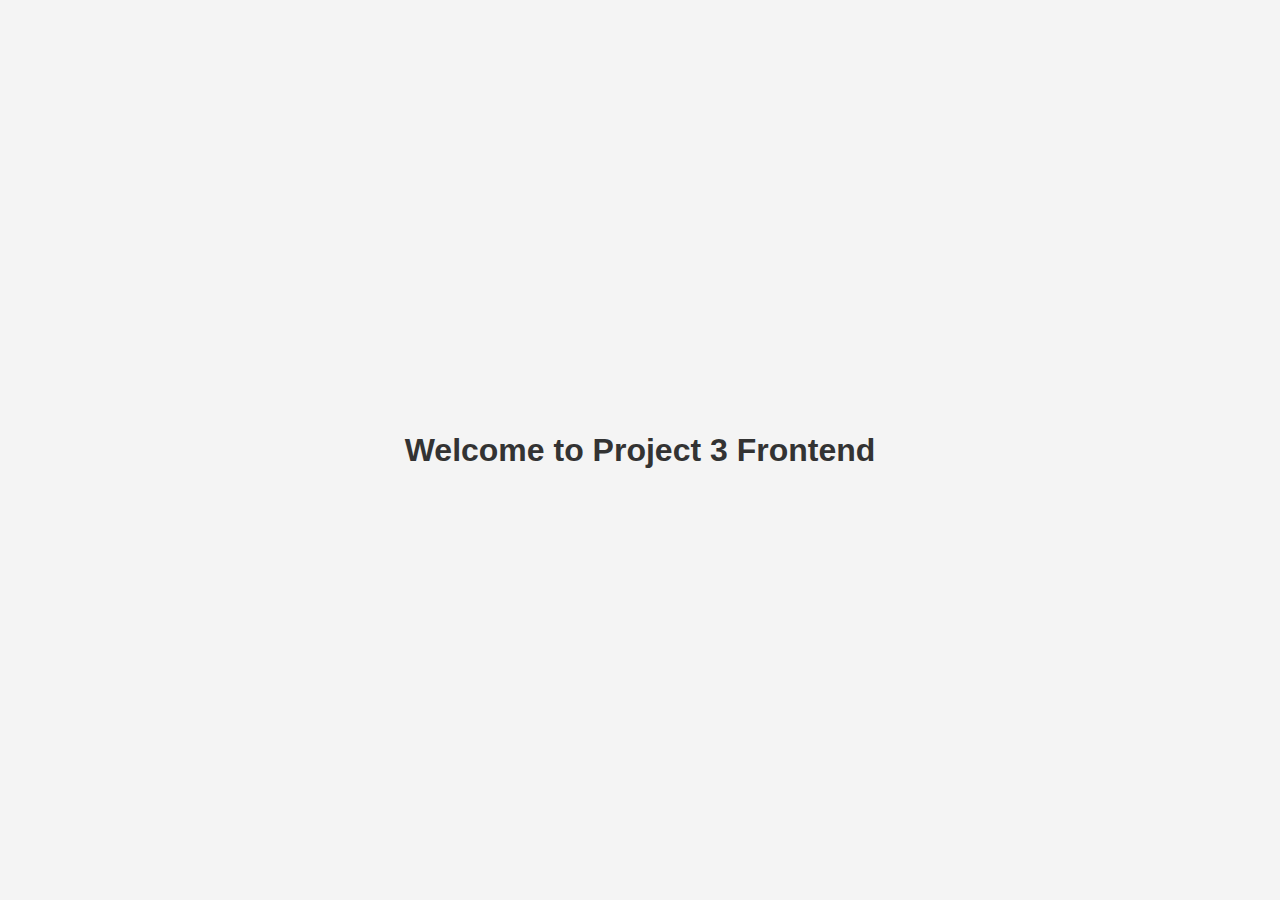
==== src/index.html @ 502c0b2d "initial commit with basic project structure" ====
<!DOCTYPE html>
<html lang="en">
<head>
    <meta charset="UTF-8">
    <meta name="viewport" content="width=device-width, initial-scale=1.0">
    <title>Project 3 Frontend</title>
    <link rel="stylesheet" href="css/01-style.css">
</head>
<body>
    <h1>Welcome to Project 3 Frontend</h1>
    <script src="js/01-script.css"></script>
</body>
</html>
---- src/css/01-style.css ----
body {
    font-family: Arial, sans-serif;
    background-color: #f4f4f4;
    margin: 0;
    padding: 0;
    display: flex;
    justify-content: center;
    align-items: center;
    height: 100vh;
}

h1 {
    color: #333;
}
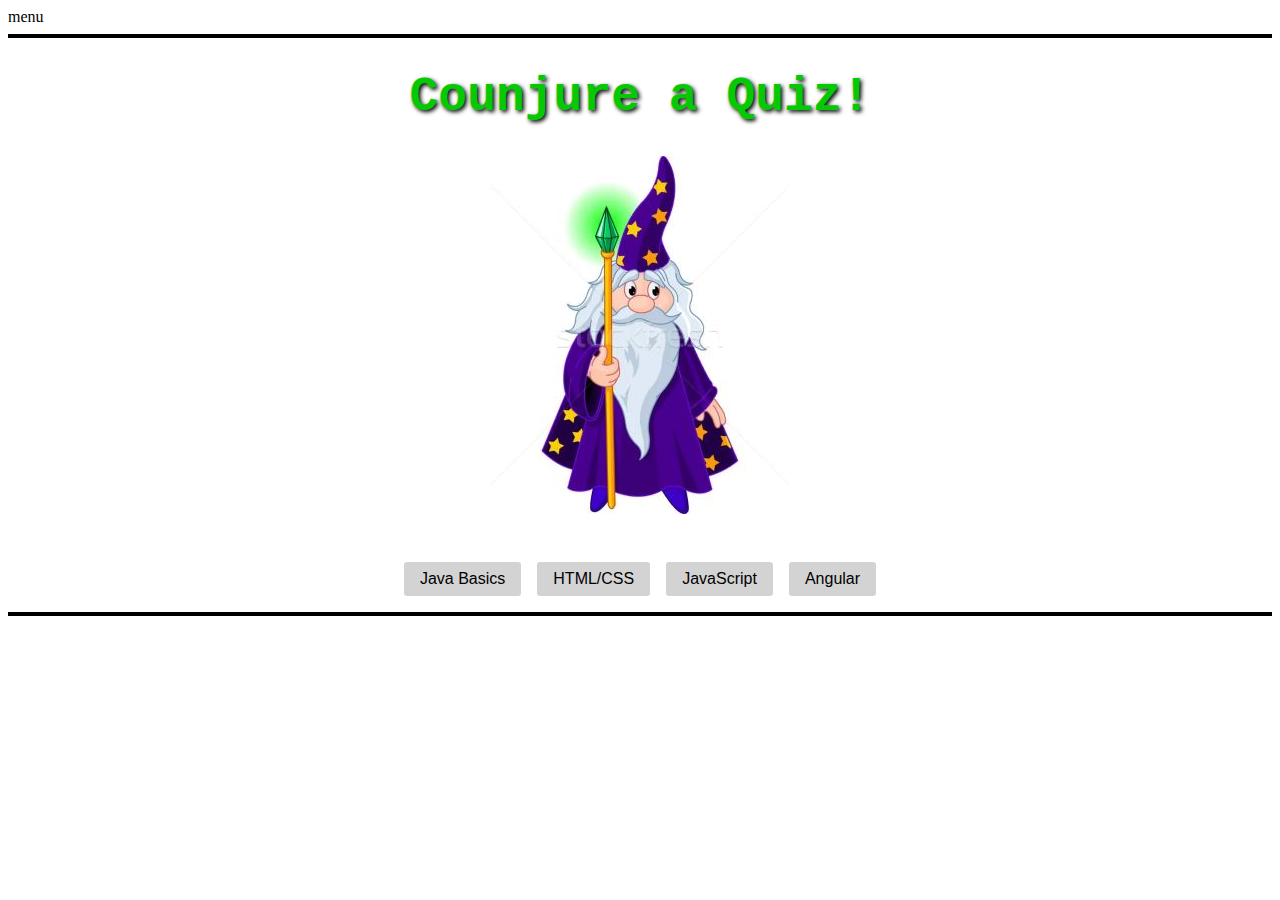
==== commit a67bb6c1: "continuing to implement endpoint fetch logic" ====
--- a/src/index.html
+++ b/src/index.html
@@ -3,11 +3,28 @@
 <head>
     <meta charset="UTF-8">
     <meta name="viewport" content="width=device-width, initial-scale=1.0">
-    <title>Project 3 Frontend</title>
-    <link rel="stylesheet" href="css/01-style.css">
+    <title>Quiz Sorcerer</title>
+    <link rel="stylesheet" href="css/02-styles.css">
+    <script src="js/01-script.js" defer></script>
 </head>
 <body>
-    <h1>Welcome to Project 3 Frontend</h1>
-    <script src="js/01-script.css"></script>
+    <header>
+        menu
+    </header>
+    <hr>
+    <h1>Counjure a Quiz!</h1>
+    <span id="logo">
+    
+            <img src="images/wizard-with-staff.jpg" alt="Java Logo" ;">
+        
+    </span>
+    <br><br>
+    <div class="select">
+        <button class="quiz-topic" data-quizId="Java Basics">Java Basics</button> <!-- custom data attribute -->
+        <button class="quiz-topic" data-quizId="HTML/CSS">HTML/CSS</button>
+        <button class="quiz-topic" data-quizId="JavaScript">JavaScript</button>
+        <button class="quiz-topic" data-quizId="Angular">Angular</button>
+    </div>
+    <hr>
 </body>
-</html>+</html>
--- a/src/css/02-styles.css
+++ b/src/css/02-styles.css
@@ -0,0 +1,76 @@
+
+/* body {
+    background-color: rgb(240, 210, 231);
+} */
+
+
+hr {
+    border: 2px solid black;
+}
+
+h1 {
+    text-align: center;
+    font-family: 'Courier New', Courier, monospace;
+    font-weight: bold;
+    font-size: 3rem;
+    color: #06c906;
+    text-shadow: 2px 2px 4px #000000;
+}
+
+#logo{
+   text-align: center;
+    display: block; margin: 0 auto;
+}
+
+
+.select{
+    text-align: center;
+    display: flex;
+    flex-wrap: wrap;
+    justify-content: center;
+    
+    button{
+        margin: 0.5rem;
+        padding: 0.5rem 1rem;
+        font-size: 1rem;
+        border: none;
+        border-radius: 3px;
+        background-color: lightgray;
+        color: black;
+        cursor: pointer;
+    }
+    
+      
+}
+
+.select button:hover {
+    background-color: lightblue;
+}
+
+#quizSpecs{
+    text-align: center;
+}
+
+#submit{
+    text-align: center;
+    display: flex;
+    flex-wrap: wrap;
+    justify-content: center;
+    /* You can nest these so they apply to just the button and not the div!? */
+    button{ 
+        margin: 0.5rem;
+        padding: 0.5rem 1rem;
+        font-size: 1rem;
+        border: none;
+        border-radius: 3px;
+        background-color: lightgray;
+        color: black;
+        cursor: pointer;
+    }
+    
+      
+}
+
+#submit button:hover {
+    background-color: lightblue;
+}
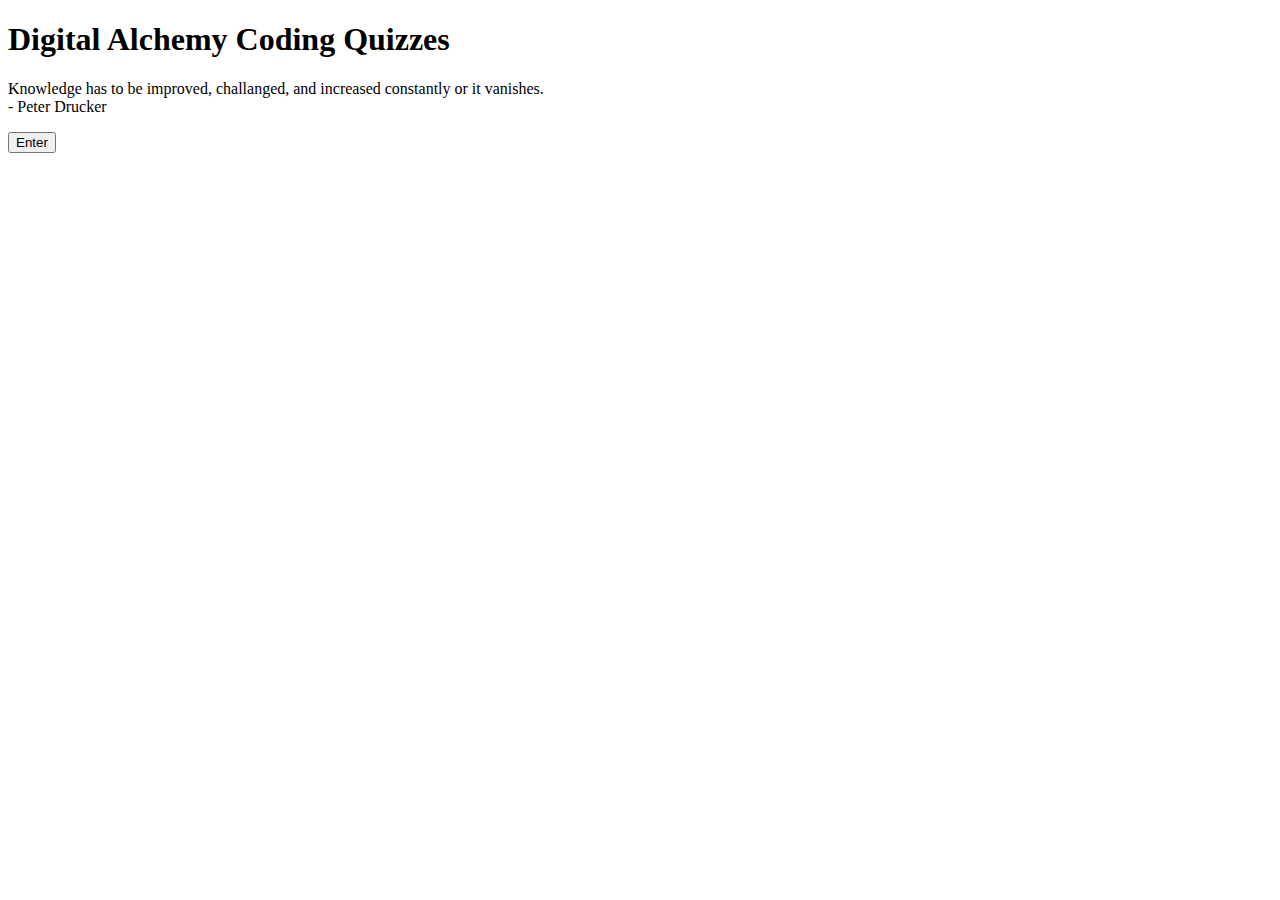
==== commit 9ec700e1: "fixed endpoints for quiz ID and added results page template" ====
--- a/src/index.html
+++ b/src/index.html
@@ -4,27 +4,25 @@
     <meta charset="UTF-8">
     <meta name="viewport" content="width=device-width, initial-scale=1.0">
     <title>Quiz Sorcerer</title>
-    <link rel="stylesheet" href="css/02-styles.css">
-    <script src="js/01-script.js" defer></script>
+    <link rel="stylesheet" href="css/02-style.css">
+    <script src="js/02-script.js" defer></script>
 </head>
 <body>
     <header>
-        menu
+        <div class="logo">
+            <h1>Digital Alchemy Coding Quizzes</h1>
+        </div>
     </header>
-    <hr>
-    <h1>Counjure a Quiz!</h1>
-    <span id="logo">
-    
-            <img src="images/wizard-with-staff.jpg" alt="Java Logo" ;">
-        
-    </span>
-    <br><br>
-    <div class="select">
-        <button class="quiz-topic" data-quizId="Java Basics">Java Basics</button> <!-- custom data attribute -->
-        <button class="quiz-topic" data-quizId="HTML/CSS">HTML/CSS</button>
-        <button class="quiz-topic" data-quizId="JavaScript">JavaScript</button>
-        <button class="quiz-topic" data-quizId="Angular">Angular</button>
+    <div class="quote">
+        <p>Knowledge has to be improved, challanged, and increased constantly or it vanishes.
+            <br> - Peter Drucker
+        </p>
     </div>
-    <hr>
+<main>
+    <div class="quiz-buttons">
+      <div class="quiz-button">
+        <button onclick="window.location.href='selection.html'">Enter</button>
+      </div>
+      </div>
+    </main>
 </body>
-</html>
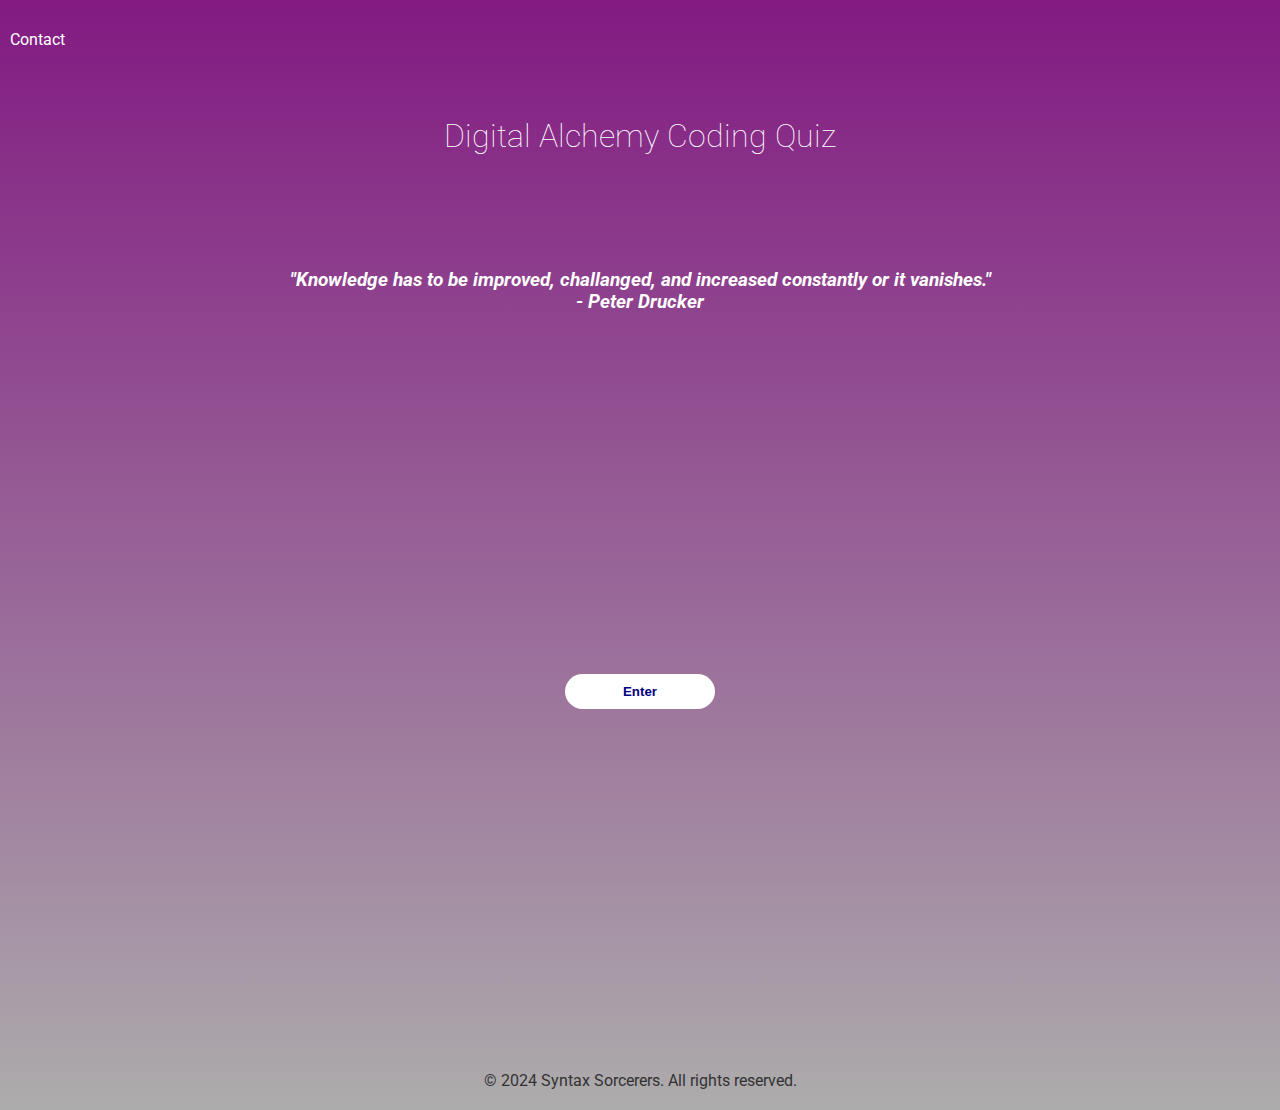
==== commit 31b66058: "MVP acheived. Reuslts logic added and functional" ====
--- a/src/index.html
+++ b/src/index.html
@@ -4,19 +4,23 @@
     <meta charset="UTF-8">
     <meta name="viewport" content="width=device-width, initial-scale=1.0">
     <title>Quiz Sorcerer</title>
-    <link rel="stylesheet" href="css/02-style.css">
-    <script src="js/02-script.js" defer></script>
+    <link rel="stylesheet" href="css/02-styles.css">
+    
 </head>
 <body>
     <header>
-        <div class="logo">
-            <h1>Digital Alchemy Coding Quizzes</h1>
-        </div>
+                <nav id="nav"a href="index.html">Contact</a></nav>   
     </header>
+    
+    <br><br>
+    <div class="logo">
+        <h1>Digital Alchemy Coding Quiz</h1>
+    </div>
+    <br><br><br><br><br>
     <div class="quote">
-        <p>Knowledge has to be improved, challanged, and increased constantly or it vanishes.
+        <h3>"Knowledge has to be improved, challanged, and increased constantly or it vanishes."
             <br> - Peter Drucker
-        </p>
+        </h3>
     </div>
 <main>
     <div class="quiz-buttons">
@@ -25,4 +29,8 @@
       </div>
       </div>
     </main>
-</body>
+    <footer>
+        <p>&copy; 2024 Syntax Sorcerers. All rights reserved.</p>
+      </footer>
+    </body>
+    </html>--- a/src/css/02-styles.css
+++ b/src/css/02-styles.css
@@ -0,0 +1,185 @@
+/* added by mike */
+
+/* Importing the Roboto font from Google Fonts */
+@import url('https://fonts.googleapis.com/css2?family=Roboto:wght@400;500;700&display=swap');
+
+
+body, h1, h2, h4, h5, h6, p, table {
+    margin: 0;
+    padding: 0;
+    font-family: 'Roboto', sans-serif;
+    color: #333;
+        
+}
+
+#quiz-length {
+    color: white;
+    text-align: center;
+
+}
+
+
+
+body {
+    background: linear-gradient(to bottom, #821a82, #adacac); 
+    margin: 0;
+    padding: 0;
+    font-family: 'Roboto', sans-serif;
+    color: #050505;
+}
+
+
+.quote {
+    text-align: center;
+    font-size: 1rem;
+    font-style: italic;
+    color: white;
+}
+
+
+#nav {
+    display: flex;
+    justify-content: space-between;
+    align-items: center;
+    padding: 10px;
+    color: white;
+}
+
+#nav a {
+    color: white;
+    text-decoration: none;
+    margin: 0 10px;
+}
+
+
+header {
+    text-align: center;
+    padding: 20px 0;
+    color: #FFF;
+}
+
+.logo h1 {
+    color: #FFF;
+    font-weight: lighter;
+    font-size: xx-large;
+    text-align: center;
+}
+
+
+main {
+    display: flex;
+    flex-direction: column;
+    align-items: center;
+    justify-content: center;
+    height: 80vh;
+}
+
+
+.quiz-buttons {
+    display: flex;
+    flex-wrap: wrap;
+    justify-content: center;
+    gap: 20px;
+}
+
+.quiz-button {
+    text-align: center;
+}
+
+.quiz-button img {
+    width: 100px;
+    height: auto;
+    border: 2px solid white;
+    border-radius: 20px;
+    animation: steam 1s infinite alternate;
+}
+
+@keyframes steam {
+    25% {
+        transform: translateY(0);
+    }
+    100% {
+        transform: translateY(-5px);
+    }
+}
+
+.quiz-button {
+    text-align: center;
+    display: flex;
+    flex-direction: column;
+    align-items: center;
+}
+
+.quiz-button button {
+    margin: 5px;
+    background-color: white;
+    color: navy;
+    border: mediumblue;
+    padding: 10px 20px;
+    font-weight: bold;
+    border-radius: 30px;
+    cursor: pointer;
+    width: 150px; 
+    text-align: center;
+}
+
+
+
+footer {
+    text-align: center;
+    padding: 20px;
+}
+
+footer .start-quiz, .cancel-quiz {
+    background-color: white;
+    color: navy;
+    border: none;
+    padding: 10px 20px;
+    font-weight: bold;
+    border-radius: 15px;
+    cursor: pointer;
+}
+
+footer .cancel-quiz {
+    margin-left: 10px;
+}
+
+
+.modal {
+    display: none;
+    position: fixed;
+    z-index: 1;
+    left: 0;
+    top: 0;
+    width: 100%;
+    height: 100%;
+    overflow: auto;
+    background-color: rgb(0, 0, 0);
+    background-color: rgba(0, 0, 0, 0.4);
+    padding-top: 60px;
+}
+
+.modal-content {
+    background-color: #fefefe;
+    margin: 5% auto;
+    padding: 20px;
+    border: 1px solid #888;
+    width: 80%;
+    max-width: 600px;
+    color: black; /* Ensure text is black */
+    text-shadow: none; /* Remove any text shadow */
+}
+
+.close {
+    color: #aaa;
+    float: right;
+    font-size: 28px;
+    font-weight: bold;
+}
+
+.close:hover,
+.close:focus {
+    color: black;
+    text-decoration: none;
+    cursor: pointer;
+}
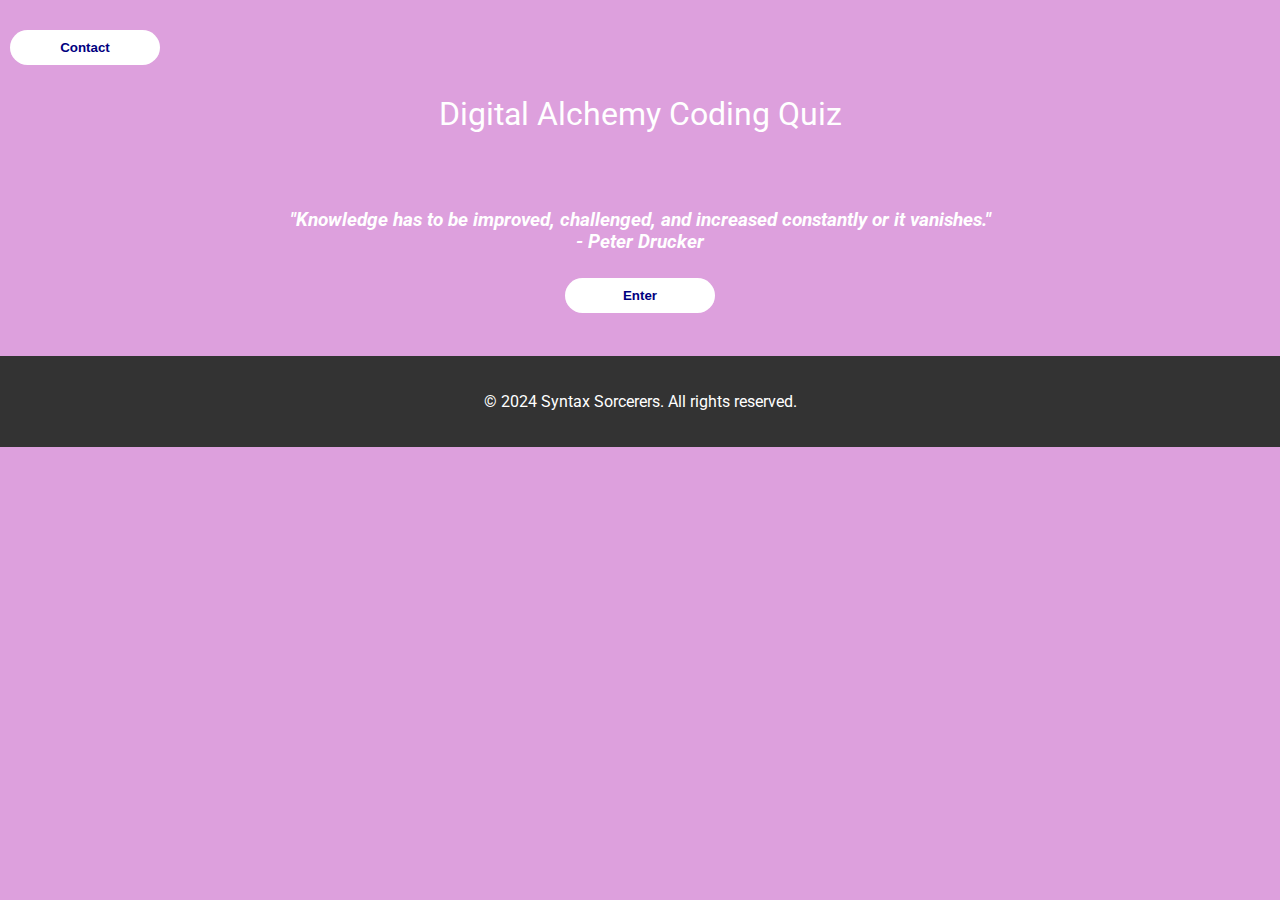
==== commit b53ae2b9: "functioning modals and adjusted styles based on feedback" ====
--- a/src/index.html
+++ b/src/index.html
@@ -4,33 +4,51 @@
     <meta charset="UTF-8">
     <meta name="viewport" content="width=device-width, initial-scale=1.0">
     <title>Quiz Sorcerer</title>
-    <link rel="stylesheet" href="css/02-styles.css">
-    
+    <link rel="stylesheet" href="css/03-styles.css">
+    <script src="js/selection.js" defer></script>
 </head>
 <body>
-    <header>
-                <nav id="nav"a href="index.html">Contact</a></nav>   
-    </header>
-    
+    <div class="content">
+        <header>
+            <div id="nav">
+                <button id="contactButton">Contact</button>
+            </div>
+            <div id="modal-contact" class="modal-contact" style="display:none;">
+                <div class="modal-content-contact">
+                    <span class="close-button" id="closeButton">&times;</span>
+                    <h2>Contact Us</h2>
+                    <form action="https://www.w3schools.com/action_page.php" method="get">
+                        <label for="name">Username:</label>
+                        <input type="text" id="name" name="name" placeholder="Enter your username" required>
+                        <label for="email">Email:</label>
+                        <input type="email" id="email" name="email" placeholder="Enter your email" required>
+                        <label for="message">Message:</label>
+                        <textarea id="message" name="message" placeholder="Enter your message" required></textarea>
+                        <button type="submit">Submit</button>
+                    </form>
+                </div>
+            </div>
+        </header>
+        <div class="logo">
+            <h1><strong>Digital Alchemy Coding Quiz</strong></h1>
+        </div>
+        <br><br><br>
+        <div class="quote">
+            <h3>"Knowledge has to be improved, challenged, and increased constantly or it vanishes."
+                <br> - Peter Drucker
+            </h3>
+        </div>
+        <div class="quiz-buttons">
+            <div class="quiz-button">
+                <button onclick="window.location.href='selection.html'">Enter</button>
+            </div>
+        </div>
+    </div>
     <br><br>
-    <div class="logo">
-        <h1>Digital Alchemy Coding Quiz</h1>
-    </div>
-    <br><br><br><br><br>
-    <div class="quote">
-        <h3>"Knowledge has to be improved, challanged, and increased constantly or it vanishes."
-            <br> - Peter Drucker
-        </h3>
-    </div>
-<main>
-    <div class="quiz-buttons">
-      <div class="quiz-button">
-        <button onclick="window.location.href='selection.html'">Enter</button>
-      </div>
-      </div>
-    </main>
+    <div>
     <footer>
         <p>&copy; 2024 Syntax Sorcerers. All rights reserved.</p>
-      </footer>
-    </body>
-    </html>+    </footer>
+  </div>
+</body>
+</html>
--- a/src/css/03-styles.css
+++ b/src/css/03-styles.css
@@ -0,0 +1,331 @@
+/* Importing the Roboto font from Google Fonts */
+@import url('https://fonts.googleapis.com/css2?family=Roboto:wght@400;500;700&display=swap');
+
+body,
+h1,
+h2,
+h4,
+h5,
+h6 {
+    background-color: plum;
+    margin: 0;
+    padding: 0;
+    font-family: 'Roboto', sans-serif;
+    /* Change text color to white */
+    color: white;
+}
+
+#quiz-length {
+    color: white;
+    text-align: center;
+}
+
+.quote {
+    text-align: center;
+    font-size: 1rem;
+    font-style: italic;
+    /* Change text color to white */
+    color: white;
+}
+
+#nav {
+    display: flex;
+    justify-content: space-between;
+    align-items: center;
+    padding: 5px;
+    
+    color: white;
+    /* background-color: #333; */
+}
+
+header {
+    text-align: center;
+    padding: 20px 0;
+    /* Change text color to white */
+    color: #FFF;
+}
+
+.logo h1 {
+    /* Change text color to white */
+    color: #FFF;
+    font-weight: lighter;
+    font-size: xx-large;
+    text-align: center;
+}
+
+main {
+    display: flex;
+    flex-direction: column;
+    align-items: center;
+    justify-content: center;
+    height: 80vh;
+}
+
+.quiz-buttons {
+    display: flex;
+    flex-wrap: wrap;
+    justify-content: center;
+    gap: 20px;
+}
+
+.quiz-button {
+    text-align: center;
+}
+
+.quiz-button img {
+    width: 150px;
+    height: 150px;
+    border: 2px solid white;
+    border-radius: 20px;
+    animation: steam 1s infinite alternate;
+}
+
+@keyframes steam {
+    25% {
+        transform: translateY(0);
+    }
+
+    100% {
+        transform: translateY(-5px);
+    }
+}
+
+.quiz-button {
+    text-align: center;
+    display: flex;
+    flex-direction: column;
+    align-items: center;
+}
+
+.quiz-button button {
+    margin: 5px;
+    background-color: white;
+    color: navy;
+    border: mediumblue;
+    padding: 10px 20px;
+    font-weight: bold;
+    border-radius: 30px;
+    cursor: pointer;
+    width: 150px;
+    text-align: center;
+}
+
+footer {
+    text-align: center;
+    padding: 20px;
+    /* Change text color to white */
+    color: white;
+}
+
+footer .start-quiz,
+.cancel-quiz {
+    background-color: white;
+    color: navy;
+    border: none;
+    padding: 10px 20px;
+    font-weight: bold;
+    border-radius: 15px;
+    cursor: pointer;
+}
+
+footer .cancel-quiz {
+    margin-left: 10px;
+}
+
+/* styles for both modals */
+.modal,
+.modal-contact {
+    display: none;
+    position: fixed;
+    z-index: 1;
+    left: 0;
+    top: 0;
+    width: 100%;
+    height: 100%;
+    overflow: auto;
+    background-color: rgba(0, 0, 0, 0.4);
+    padding-top: 60px;
+    animation: fadeIn 0.5s;
+}
+
+@keyframes fadeIn {
+    from {
+        opacity: 0;
+    }
+
+    to {
+        opacity: 1;
+    }
+}
+
+/* modal contents */
+.modal-content,
+.modal-content-contact {
+    background-color: #fefefe;
+    margin: 5% auto;
+    padding: 20px;
+    border: 1px solid #888;
+    width: 80%;
+    max-width: 600px;
+    color: black;
+    text-shadow: none;
+    border-radius: 10px;
+    animation: slideIn 0.5s;
+    /* Center text */
+    text-align: center;
+}
+
+@keyframes slideIn {
+    from {
+        transform: translateY(-50px);
+    }
+
+    to {
+        transform: translateY(0);
+    }
+}
+
+/* close buttons */
+.close,
+.close-button {
+    color: #000000;
+    float: right;
+    font-size: 28px;
+    font-weight: bold;
+    transition: color 0.3s ease;
+}
+
+.close:hover,
+.close:focus,
+.close-button:hover,
+.close-button:focus {
+    color: black;
+    text-decoration: none;
+    cursor: pointer;
+}
+
+.quiz-instructions {
+    text-align: center;
+    /* Change text color to white */
+    color: white;
+}
+
+/* this is the styles for the dynamically fetched questions and answers */
+form {
+    display: flex;
+    flex-direction: column;
+    margin-top: 10px;
+    margin-left: 20px;
+    text-align: left;
+}
+
+form label {
+    margin-top: 10px;
+    /* Change text color to white */
+    color: white;
+}
+
+form input,
+form textarea {
+    padding: 10px;
+    margin-top: 5px;
+    margin-bottom: 15px;
+    border-radius: 5px;
+    border: 1px solid #ccc;
+}
+
+form button {
+    padding: 10px;
+    background-color: #BFD6EF;
+    border: none;
+    border-radius: 5px;
+    cursor: pointer;
+    transition: background-color 0.3s ease;
+}
+
+form button:hover {
+    background-color: #0056B3;
+    color: #fff;
+}
+
+/* Apply quiz button styles to nav buttons */
+#nav button,
+.quiz-button button,
+form button,
+footer .start-quiz,
+footer .cancel-quiz {
+    margin: 5px;
+    background-color: white;
+    color: navy;
+    border: mediumblue;
+    padding: 10px 20px;
+    font-weight: bold;
+    border-radius: 30px;
+    cursor: pointer;
+    width: 150px;
+    text-align: center;
+}
+
+#nav button:hover,
+.quiz-button button:hover,
+form button:hover,
+footer .start-quiz:hover,
+footer .cancel-quiz:hover {
+    background-color: #0056B3;
+    color: #fff;
+}
+
+/* styles for results table */
+.results-title {
+    text-align: center;
+    color: white;
+}
+
+#result-container {
+    display: flex;
+    flex-direction: column;
+    align-items: center;
+    justify-content: center;
+    height: 80vh;
+}
+
+table {
+    border-collapse: collapse;
+    width: 80%;
+    max-width: 600px;
+    margin-bottom: 20px;
+}
+
+table th, table td {
+    border: 1px solid white;
+    padding: 10px;
+    text-align: center;
+    color: white; /* Make the text white */
+}
+
+table th {
+    background-color: rgba(255, 255, 255, 0.2); /* Optional: Add a slight background to headers */
+}
+
+table td {
+    background-color: rgba(0, 0, 0, 0.4); /* Optional: Add a slight background to cells */
+}
+
+.passing-info {
+    text-align: center;
+    font-size: 1.2rem;
+    margin-top: 10px;
+    color: white;
+}
+
+.quiz-buttons {
+    display: flex;
+    justify-content: center;
+    margin-top: 20px;
+}
+footer {
+    text-align: center;
+    padding: 20px;
+    background-color: #333;
+    color: #fff;
+}
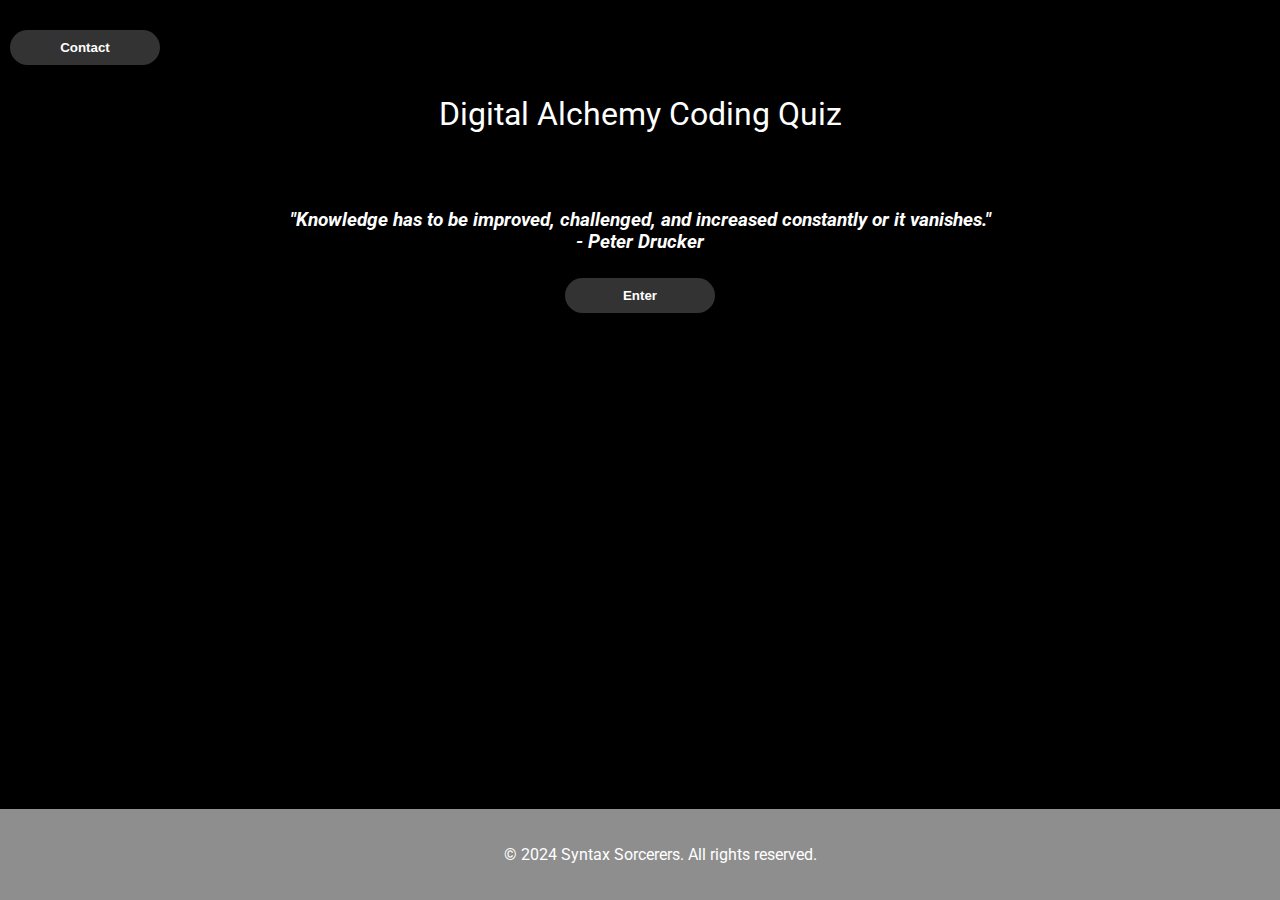
==== commit 06cd609e: "updates with sonia" ====
--- a/src/index.html
+++ b/src/index.html
@@ -46,7 +46,7 @@
     </div>
     <br><br>
     <div>
-    <footer>
+    <footer class="footer">
         <p>&copy; 2024 Syntax Sorcerers. All rights reserved.</p>
     </footer>
   </div>
--- a/src/css/03-styles.css
+++ b/src/css/03-styles.css
@@ -7,7 +7,7 @@
 h4,
 h5,
 h6 {
-    background-color: plum;
+    background-color: #000000;
     margin: 0;
     padding: 0;
     font-family: 'Roboto', sans-serif;
@@ -188,7 +188,7 @@
 /* close buttons */
 .close,
 .close-button {
-    color: #000000;
+    color: #ffffff;
     float: right;
     font-size: 28px;
     font-weight: bold;
@@ -199,7 +199,7 @@
 .close:focus,
 .close-button:hover,
 .close-button:focus {
-    color: black;
+    color: rgb(255, 255, 255);
     text-decoration: none;
     cursor: pointer;
 }
@@ -211,6 +211,10 @@
 }
 
 /* this is the styles for the dynamically fetched questions and answers */
+.container {
+    display: flex;
+    justify-content: center;
+}
 form {
     display: flex;
     flex-direction: column;
@@ -255,8 +259,8 @@
 footer .start-quiz,
 footer .cancel-quiz {
     margin: 5px;
-    background-color: white;
-    color: navy;
+    background-color: #333;
+    color: white;
     border: mediumblue;
     padding: 10px 20px;
     font-weight: bold;
@@ -271,7 +275,7 @@
 form button:hover,
 footer .start-quiz:hover,
 footer .cancel-quiz:hover {
-    background-color: #0056B3;
+    background-color: red;
     color: #fff;
 }
 
@@ -323,9 +327,19 @@
     justify-content: center;
     margin-top: 20px;
 }
-footer {
+.foot {
+    width: 100%;
+    text-align: center;
+    padding: 10px;
+    background-color: #8e8e8e;
+    color: #fff;
+}
+.footer {
+    position: absolute;
+    bottom: 0;
+    width: 100%;
     text-align: center;
     padding: 20px;
-    background-color: #333;
+    background-color: #8e8e8e;
     color: #fff;
 }
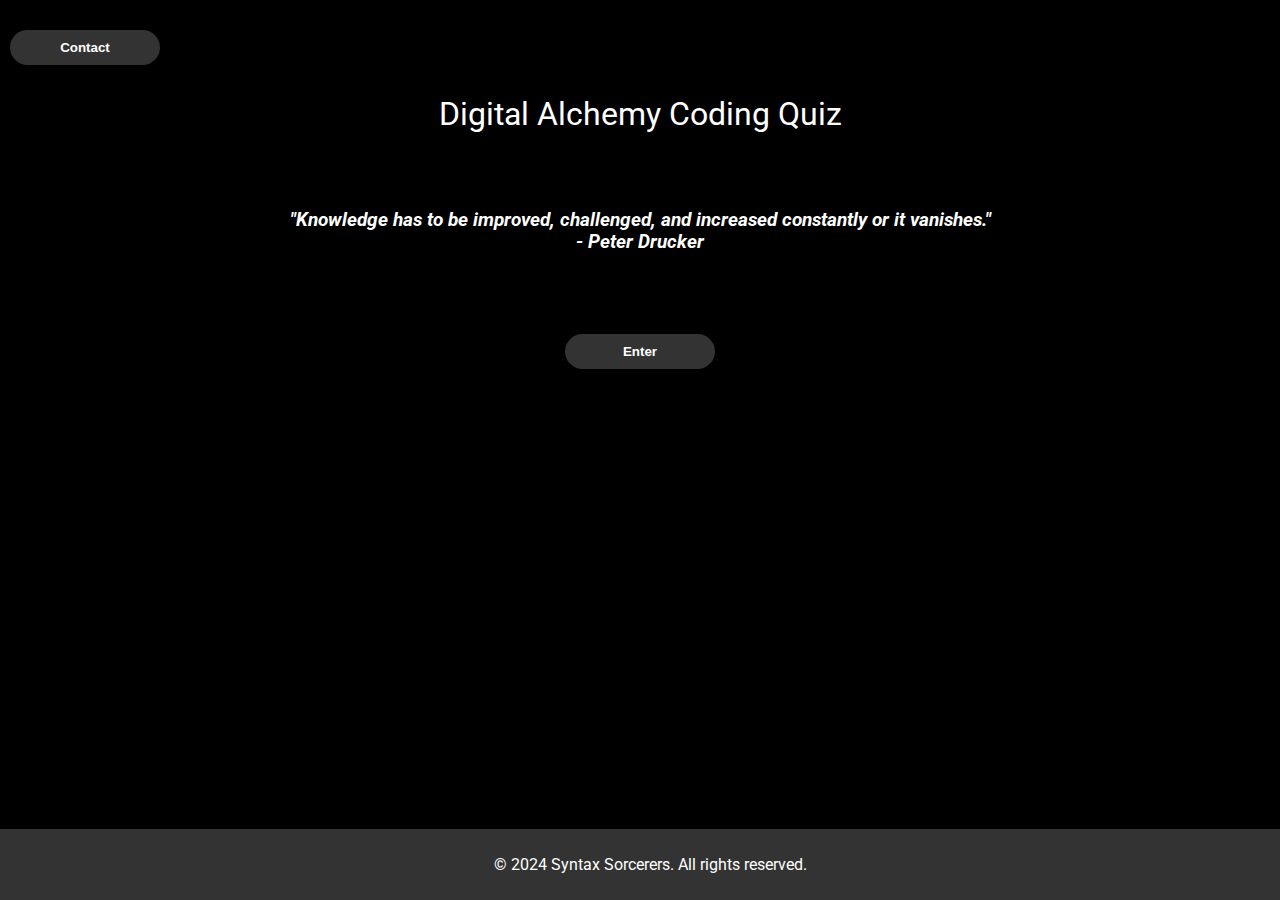
==== commit 571aa287: "implemented final logic updates and fully functional. A few style/designs bugs left but minor" ====
--- a/src/index.html
+++ b/src/index.html
@@ -38,6 +38,7 @@
                 <br> - Peter Drucker
             </h3>
         </div>
+        <br><br>
         <div class="quiz-buttons">
             <div class="quiz-button">
                 <button onclick="window.location.href='selection.html'">Enter</button>
--- a/src/css/03-styles.css
+++ b/src/css/03-styles.css
@@ -331,7 +331,7 @@
     width: 100%;
     text-align: center;
     padding: 10px;
-    background-color: #8e8e8e;
+    background-color: #333;
     color: #fff;
 }
 .footer {
@@ -339,7 +339,49 @@
     bottom: 0;
     width: 100%;
     text-align: center;
-    padding: 20px;
-    background-color: #8e8e8e;
-    color: #fff;
-}
+    padding: 10px;
+    background-color: #333;
+    color: #fff;
+}
+.modal-content button {
+    padding: 10px 20px;
+    background-color: #333;
+    color: white;
+    border: none;
+    border-radius: 5px;
+    font-weight: bold;
+    cursor: pointer;
+    width: auto; /* Ensure consistent width */
+    margin: 10px; /* Add margin for spacing */
+    text-align: center;
+}
+
+.modal-content button:hover {
+    background-color: red;
+    color: #fff;
+}
+
+
+
+.modal-content .close:hover {
+    background-color: red;
+}
+
+/* Ensure the ordered list for resources is styled appropriately */
+.resource-list {
+    margin-top: 20px;
+    padding-left: 20px;
+}
+
+.resource-list li {
+    margin-bottom: 10px;
+}
+
+.resource-list a {
+    color: white; /* Ensure the link color is white */
+    text-decoration: underline;
+}
+
+.resource-list a:hover {
+    color: lightgray; /* Change color on hover for better visibility */
+}
